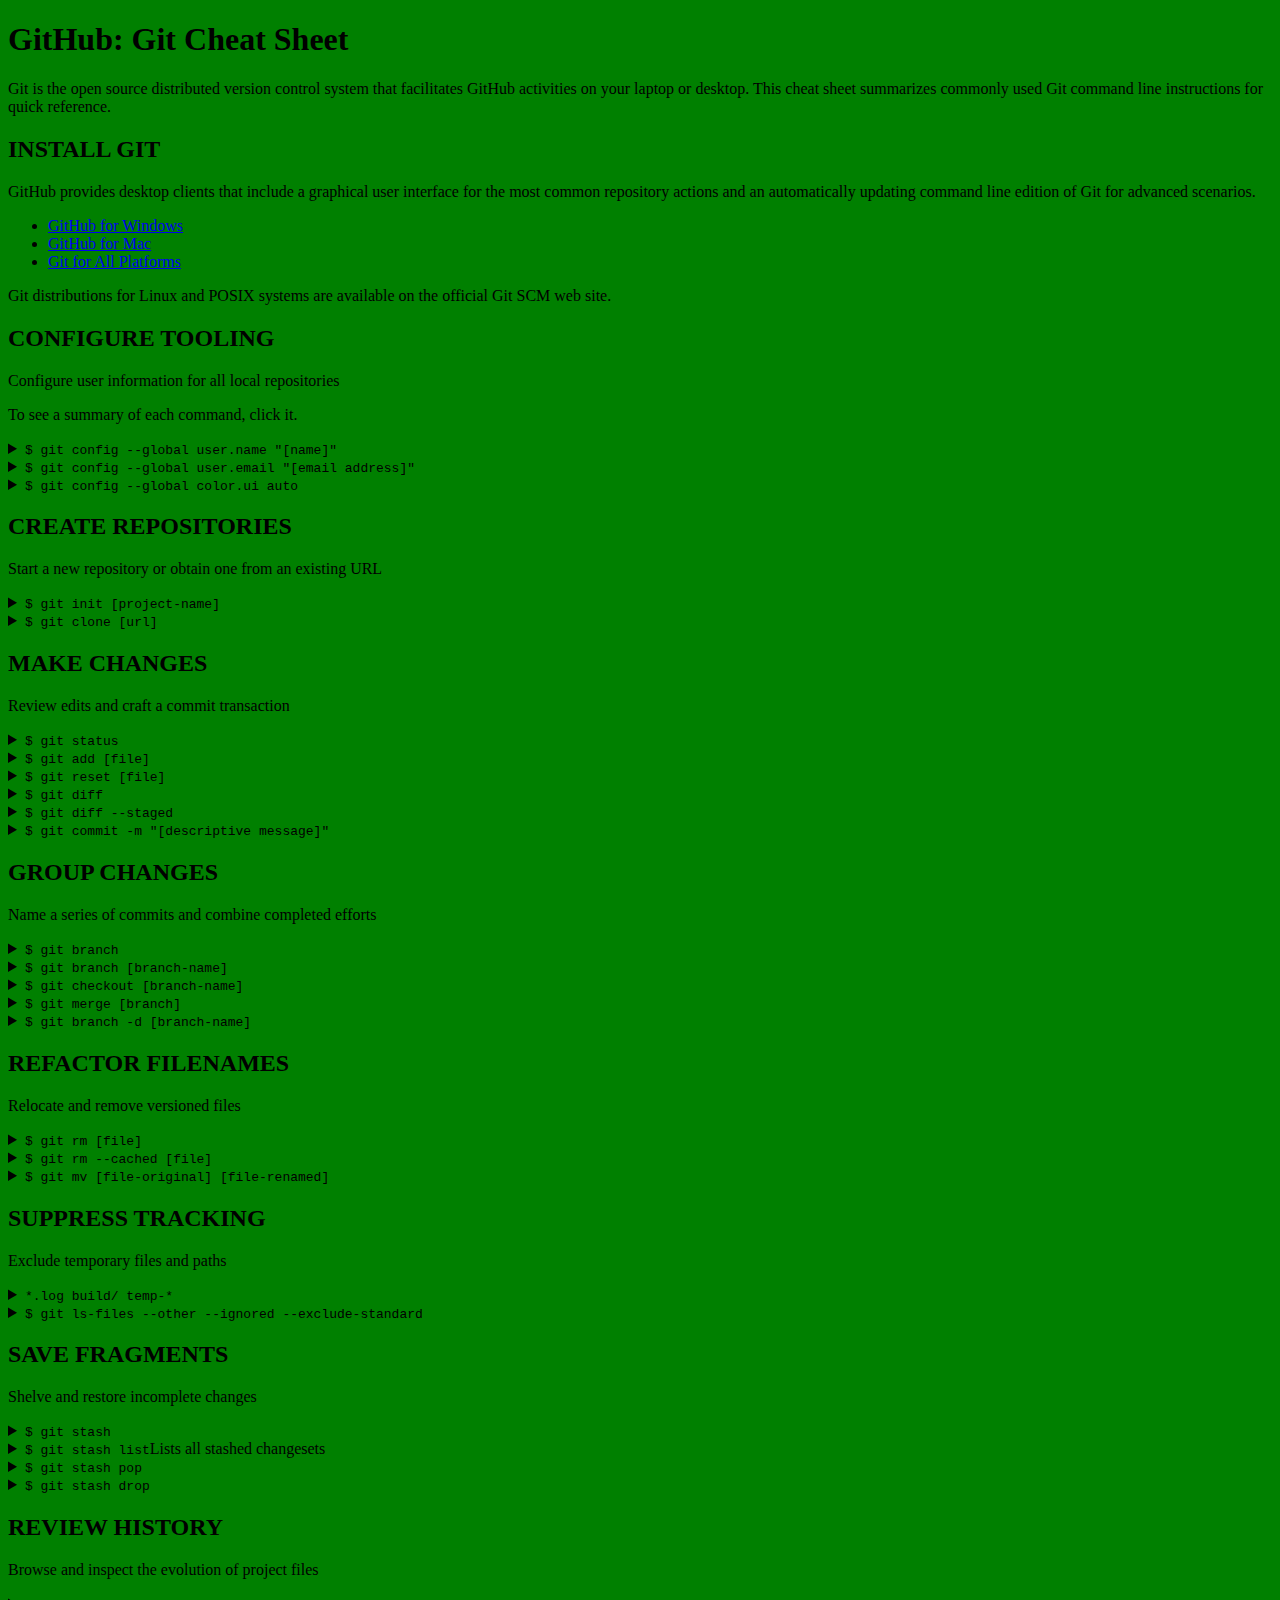
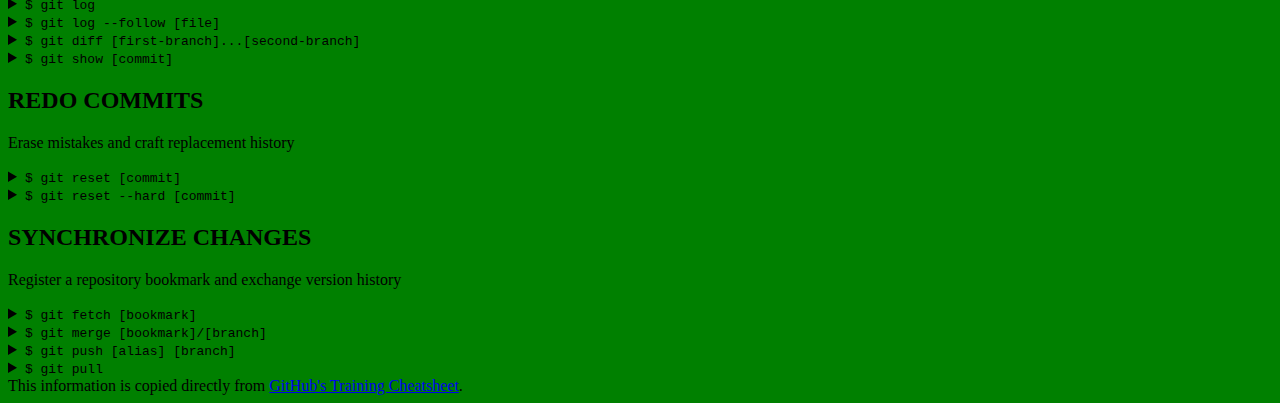
==== css/gps2.1/gps2-1.html @ 8e0ced4c "Create gps2-1 directory and html/css files." ====
<!--
Write your names here:
1.
2.
We spent [#] hours on this challenge.
-->

<!-- This challenge uses HTML5 syntax that may not be available in all browsers (It works in Chrome and Safari, from my testing. (<details> and<summary>). -->

<!DOCTYPE html>
<html lang="en">
  <head>
    <meta charset="UTF-8">
    <link rel="stylesheet" href="gps2-1.css">  <!-- Insert a link to the stylesheet here -->
    <title>Git Cheat Sheet</title>
  </head>

  <body>
    <header>
      <h1>GitHub: Git Cheat Sheet</h1>
      <p>Git is the open source distributed version control system that
        facilitates GitHub activities on your laptop or desktop.
        This cheat sheet summarizes commonly used Git command line
        instructions for quick reference.</p>
    </header>

    <section class="column-1">
      <article>
        <h2>INSTALL GIT</h2>
        <p>GitHub provides desktop clients that include a graphical user
        interface for the most common repository actions and an automatically
        updating command line edition of Git for advanced scenarios.</p>
        <ul>
          <li><a href="https://windows.github.com">GitHub for Windows</a></li>
          <li><a href="https://mac.github.com">GitHub for Mac</a></li>
          <li><a href="http://git-scm.com">Git for All Platforms</a></li>
        </ul>

        Git distributions for Linux and POSIX systems are available on the
        official Git SCM web site.
      </article>

      <article>
        <h2>CONFIGURE TOOLING</h2>
        <p>Configure user information for all local repositories</p>
        <p> To see a summary of each command, click it.</p>

        <details>
          <summary><code>$ git config --global user.name "[name]"</code></summary>
          <p>Sets the name you want attached to your commit transactions</p>
        </details>

        <details>
          <summary><code>$ git config --global user.email "[email address]"</code></summary>
          <p>Sets the email you want atached to your commit transactions</p>
        </details>

        <details>
          <summary><code>$ git config --global color.ui auto</code></summary>
          <p>Enables helpful colorization of command line output</p>
        </details>
      </article>

      <article>
        <h2>CREATE REPOSITORIES</h2>
        <p>Start a new repository or obtain one from an existing URL</p>

        <details>
          <summary><code>$ git init [project-name]</code></summary>
          <p>Creates a new local repository with the specified name</p>
        </details>

        <details>
          <summary><code>$ git clone [url]</code></summary>
          <p>Downloads a project and its entire version history</p>
        </details>
      </article>

      <article>
        <h2>MAKE CHANGES</h2>
        <p>Review edits and craft a commit transaction</p>

        <details>
          <summary><code>$ git status</code></summary>
          <p>Lists all new or modified files to be committed</p>
        </details>

        <details>
          <summary><code>$ git add [file]</code></summary>
          <p>Snapshots the file in preparation for versioning</p>
        </details>

        <details>
          <summary><code>$ git reset [file]</code></summary>
          <p>Unstages the file, but preserve its contents</p>
        </details>

        <details>
          <summary><code>$ git diff</code></summary>
          <p>Shows file differences not yet staged</p>
        </details>

        <details>
          <summary><code>$ git diff --staged</code></summary>
          <p>Shows file differences between staging and the last file version</p>
        </details>

        <details>
          <summary><code>$ git commit -m "[descriptive message]"</code></summary>
          <p>Records file snapshots permanently in version history</p>
        </details>
      </article>

      <article>
        <h2>GROUP CHANGES</h2>
        <p>Name a series of commits and combine completed efforts</p>

        <details>
          <summary><code>$ git branch</code></summary>
          <p>Lists all local branches in the current repository</p>
        </details>

        <details>
          <summary><code>$ git branch [branch-name]</code></summary>
          <p>Creates a new branch</p>
        </details>

        <details>
          <summary><code>$ git checkout [branch-name]</code></summary>
          <p>Switches to the specified branch and updates the working directory</p>
        </details>

        <details>
          <summary><code>$ git merge [branch]</code></summary>
          <p>Combines the specified branch’s history into the current branch</p>
        </details>

        <details>
          <summary><code>$ git branch -d [branch-name]</code></summary>
          <p>Deletes the specified branch</p>
        </details>
      </article>
    </section>

    <section class="column-2">
      <article>
        <h2>REFACTOR FILENAMES</h2>
        <p>Relocate and remove versioned files</p>

        <details>
          <summary><code>$ git rm [file]</code></summary>
          <p>Deletes the file from the working directory and stages the deletion</p>
        </details>

        <details>
          <summary><code>$ git rm --cached [file]</code></summary>
          <p>Removes the file from version control but preserves the file locally</p>
        </details>

        <details>
          <summary><code>$ git mv [file-original] [file-renamed]</code></summary>
          <p>Changes the file name and prepares it for commit</p>
        </details>
      </article>

      <article>
        <h2>SUPPRESS TRACKING</h2>
        <p>Exclude temporary files and paths</p>

        <details>
          <summary><code>*.log
                    build/
                    temp-*
          </code></summary>
          <p>A text file named .gitignore suppresses accidental versioning of files and paths matching the specified paterns</p>
        </details>

        <details>
          <summary><code>$ git ls-files --other --ignored --exclude-standard</code></summary>
          <p>Lists all ignored files in this project</p>
        </details>
      </article>

      <article>
        <h2>SAVE FRAGMENTS</h2>
        <p>Shelve and restore incomplete changes</p>

        <details>
          <summary><code>$ git stash</code></summary>
          <p>Temporarily stores all modified tracked files</p>
        </details>

        <details>
          <summary><code>$ git stash list</code>Lists all stashed changesets</summary>
          <p></p>
        </details>

        <details>
          <summary><code>$ git stash pop</code></summary>
          <p>Restores the most recently stashed files</p>
        </details>

        <details>
          <summary><code>$ git stash drop</code></summary>
          <p>Discards the most recently stashed changeset</p>
        </details>

      </article>

      <article>
        <h2>REVIEW HISTORY</h2>
        <p>Browse and inspect the evolution of project files</p>

        <details>
          <summary><code>$ git log</code></summary>
          <p>Lists version history for the current branch</p>
        </details>

        <details>
          <summary><code>$ git log --follow [file]</code></summary>
          <p>Lists version history for a file, including renames</p>
        </details>

        <details>
          <summary><code>$ git diff [first-branch]...[second-branch]</code></summary>
          <p>Shows content differences between two branches</p>
        </details>

        <details>
          <summary><code>$ git show [commit]</code></summary>
          <p>Outputs metadata and content changes of the specified commit</p>
        </details>
      </article>

      <article>
        <h2>REDO COMMITS</h2>
        <p>Erase mistakes and craft replacement history</p>

        <details>
          <summary><code>$ git reset [commit]</code></summary>
          <p>Undoes all commits after [commit], preserving changes locally</p>
        </details>

        <details>
          <summary><code>$ git reset --hard [commit]</code></summary>
          <p>Discards all history and changes back to the specified commit</p>
        </details>
      </article>

      <article>
        <h2>SYNCHRONIZE CHANGES</h2>
        <p>Register a repository bookmark and exchange version history</p>

        <details>
          <summary><code>$ git fetch [bookmark]</code></summary>
          <p>Downloads all history from the repository bookmark</p>
        </details>

        <details>
          <summary><code>$ git merge [bookmark]/[branch]</code></summary>
          <p>Combines bookmark’s branch into current local branch</p>
        </details>

        <details>
          <summary><code>$ git push [alias] [branch]</code></summary>
          <p>Uploads all local branch commits to GitHub</p>
        </details>

        <details>
          <summary><code>$ git pull</code></summary>
          <p>Downloads bookmark history and incorporates changes</p>
        </details>
      </article>
    </section>

    <footer>
      This information is copied directly from <a href="https://training.github.com/kit/downloads/github-git-cheat-sheet.pdf">GitHub's Training Cheatsheet</a>.
    </footer>
  <!-- Add your reflection here as a comment. -->
  </body>
</html>
---- css/gps2.1/gps2-1.css ----
body {
	background-color: green;
}
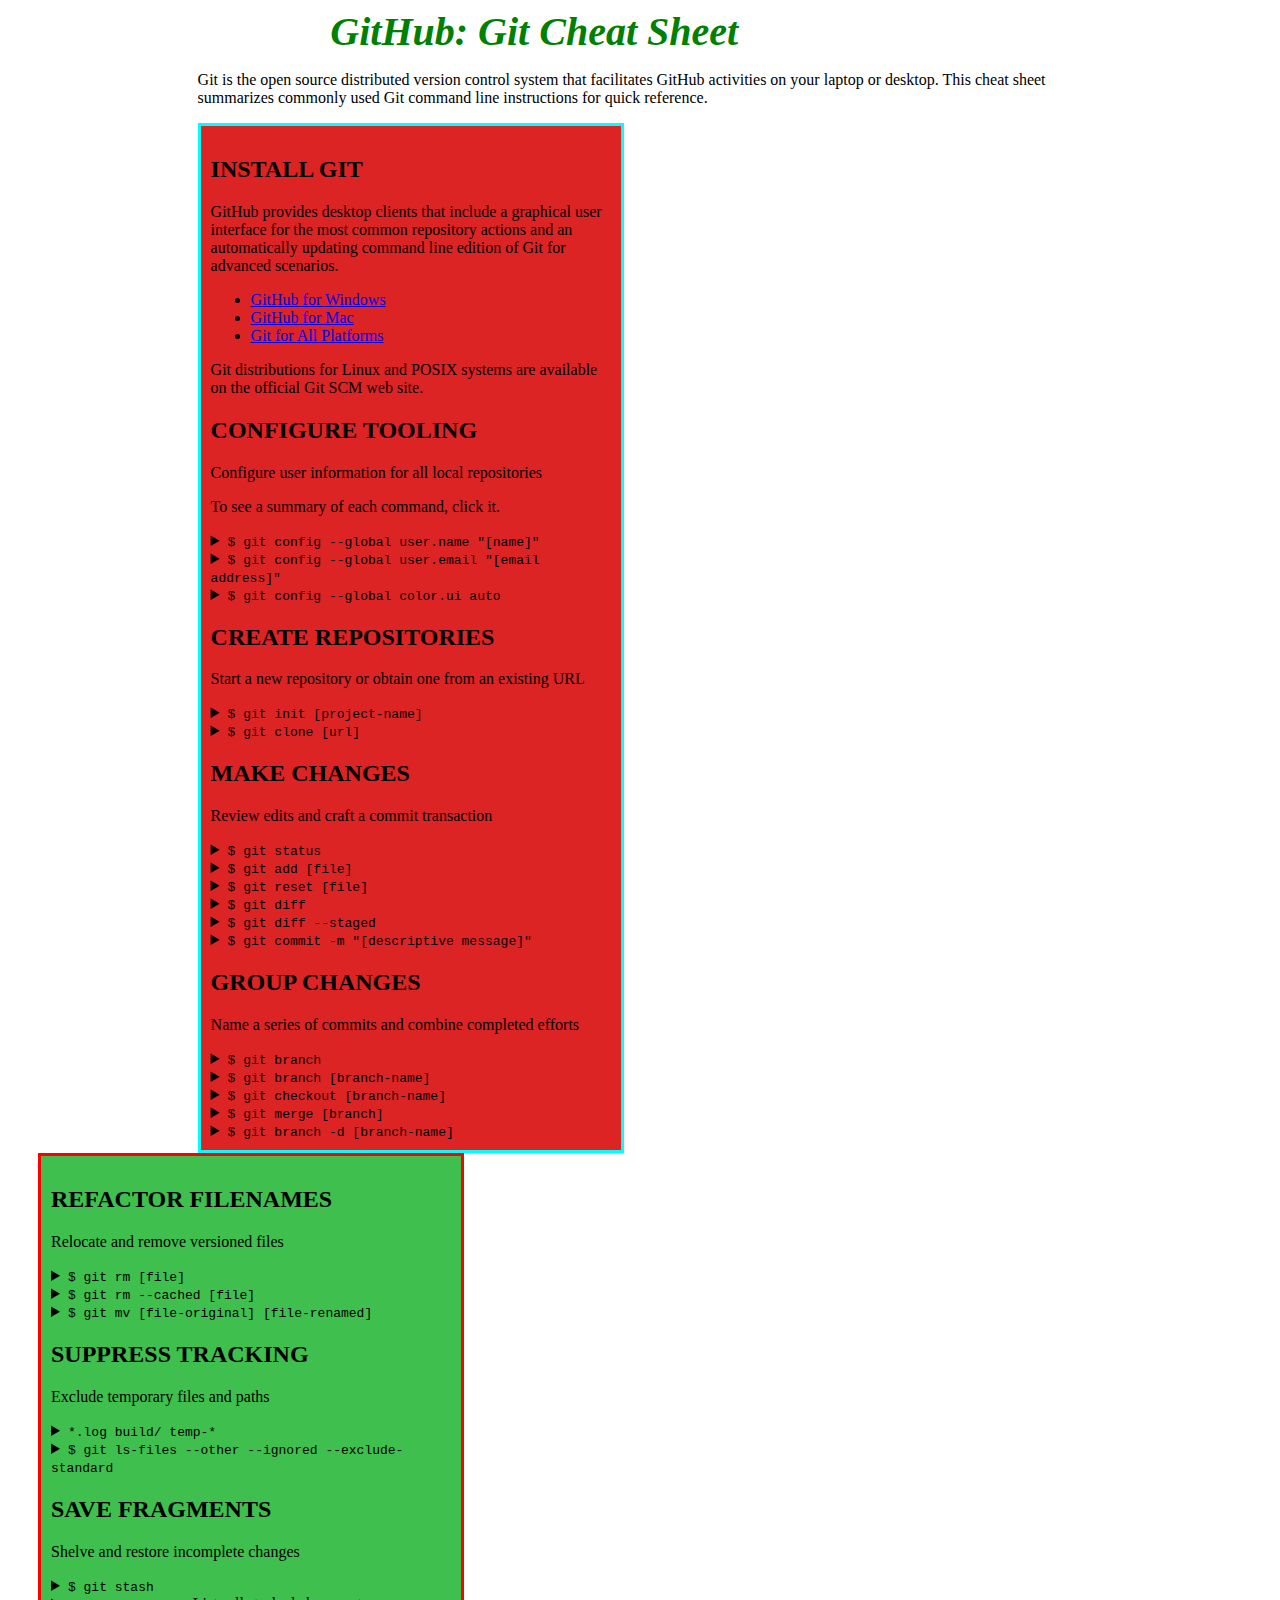
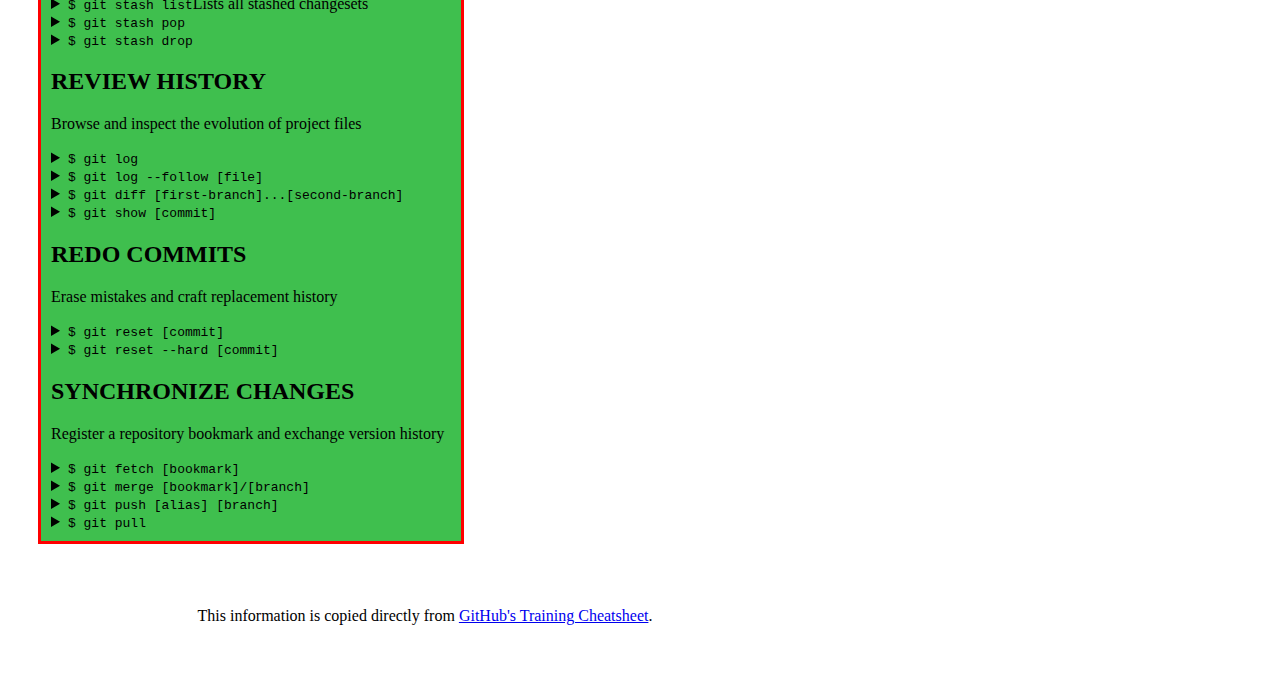
==== commit 240ed8da: "Add gps2.1 files" ====
--- a/css/gps2.1/gps2-1.html
+++ b/css/gps2.1/gps2-1.html
@@ -1,7 +1,7 @@
 <!--
 Write your names here:
-1.
-2.
+1. Vadim Brand
+2. Kunal Makhija
 We spent [#] hours on this challenge.
 -->
 
@@ -11,7 +11,7 @@
 <html lang="en">
   <head>
     <meta charset="UTF-8">
-    <link rel="stylesheet" href="gps2-1.css">  <!-- Insert a link to the stylesheet here -->
+    <link rel="stylesheet" type="text/css" href="gps2-1.css">  <!-- Insert a link to the stylesheet here -->
     <title>Git Cheat Sheet</title>
   </head>
 
@@ -276,6 +276,6 @@
     <footer>
       This information is copied directly from <a href="https://training.github.com/kit/downloads/github-git-cheat-sheet.pdf">GitHub's Training Cheatsheet</a>.
     </footer>
-  <!-- Add your reflection here as a comment. -->
+  <!-- Layout is still tricky. Learning I don't need to position everytime if I adjust widths was helpful to know. I still need to learn how to use relative better and really understand what it means and what static actually mean.-->
   </body>
 </html>--- a/css/gps2.1/gps2-1.css
+++ b/css/gps2.1/gps2-1.css
@@ -1,3 +1,36 @@
-body {
-	background-color: green;
+header, h1{
+  margin: 0 15%;
+}
+h1 {
+  font-style: italic;
+  font-size: 2.5em;
+  font-family: comic sans ms;
+  color: green;
+}
+
+.column-1 {
+  display: inline-block;
+  vertical-align: top;
+  top: 150px;
+  width: 400px;
+  margin: 0px 15%;
+  padding: 10px;
+  border: 3px solid cyan;
+  background-color: #dc2424
+  
+}
+
+.column-2 {
+  display: inline-block;
+  vertical-align: top;
+  top: 150px;
+  width: 400px;
+  margin: 0px 30px;
+  padding: 10px;
+  border: 3px solid red;
+  background-color: #3fbF4e;
+}
+
+footer {
+  margin: 5% 15%;
 }